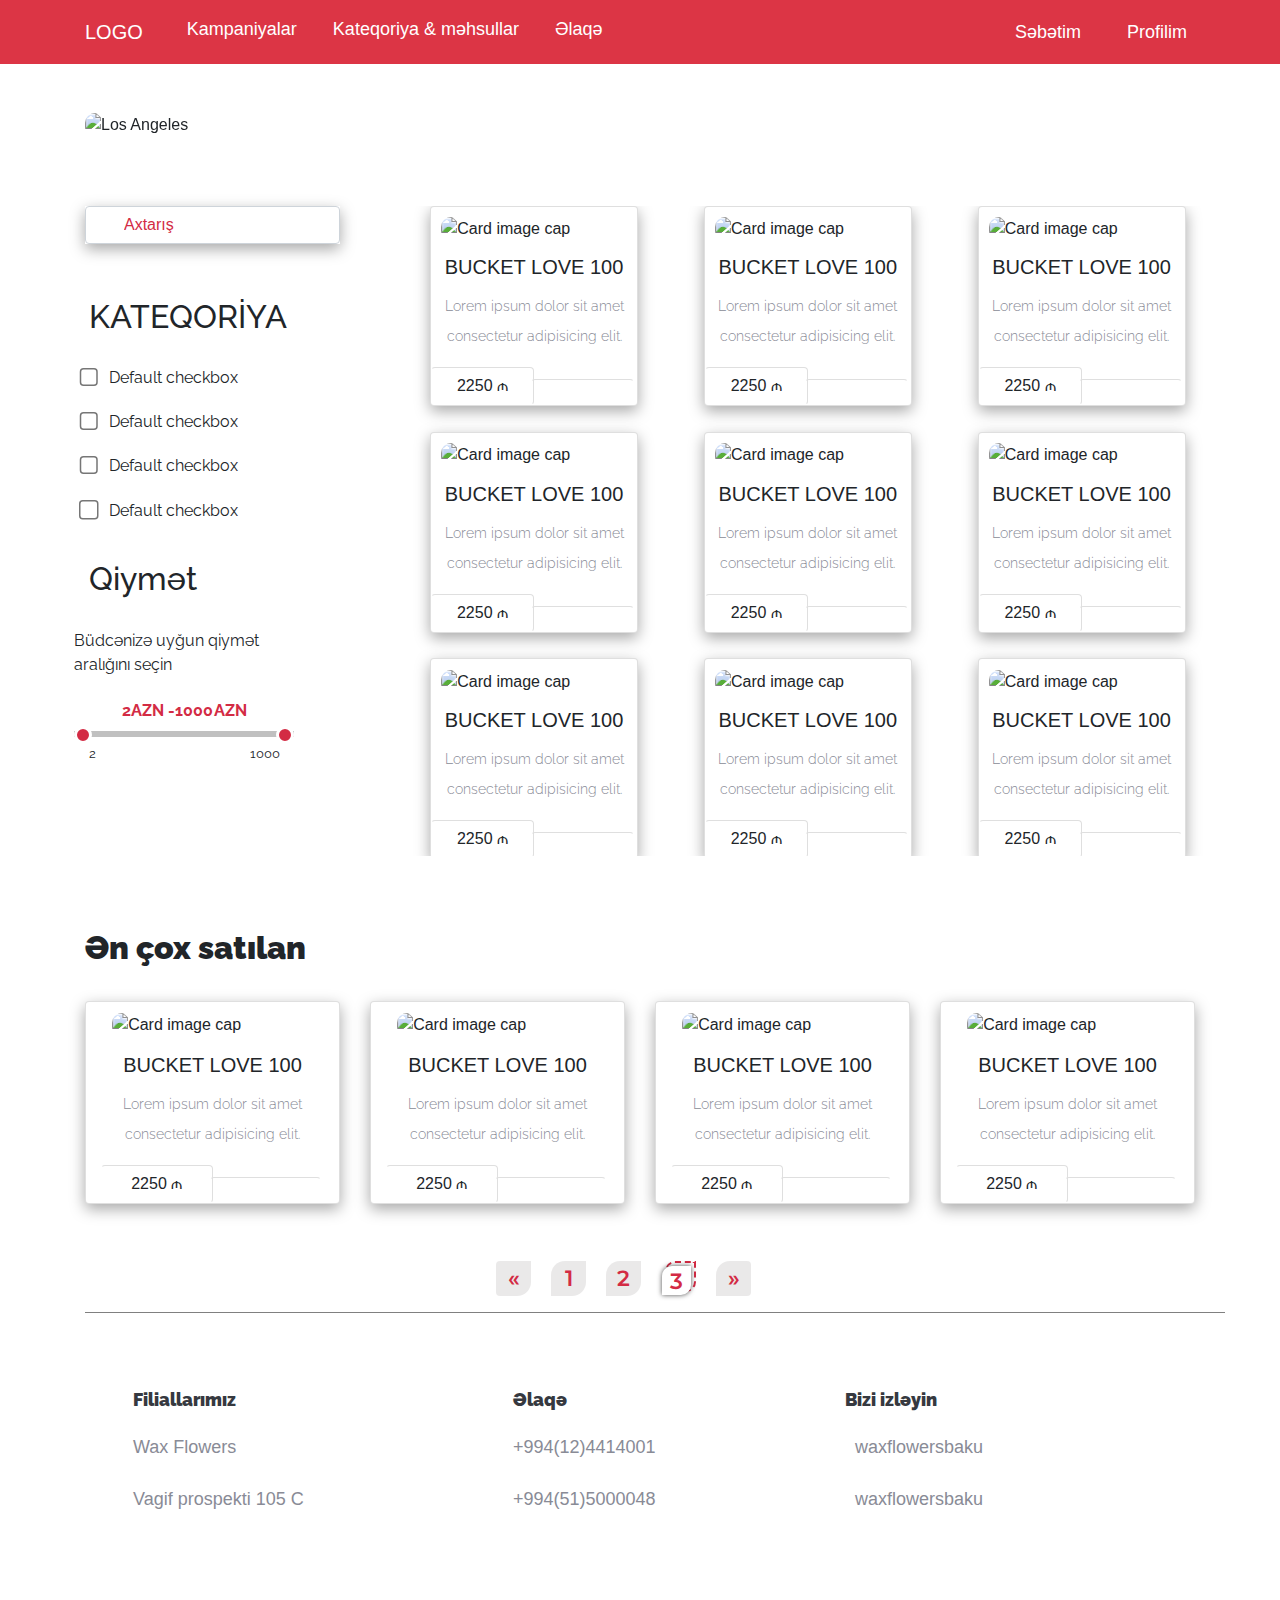
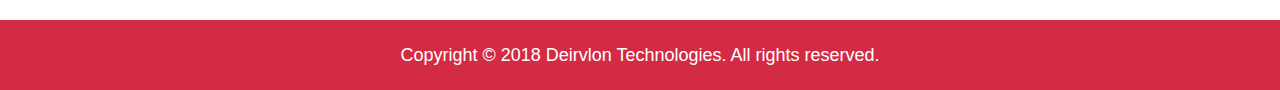
==== index.html @ 40ae239b "gul.az" ====
<!DOCTYPE html>
<html lang="en">

<head>
  <meta charset="UTF-8">
  <meta http-equiv="X-UA-Compatible" content="IE=edge">
  <meta name="viewport" content="width=device-width, initial-scale=1.0">
  <!--Bootstrap links-->
  <script src="https://stackpath.bootstrapcdn.com/bootstrap/4.4.1/js/bootstrap.min.js"></script>
  <link rel="stylesheet" href="https://stackpath.bootstrapcdn.com/bootstrap/4.4.1/css/bootstrap.min.css">
  <script src="https://code.jquery.com/jquery-3.5.1.min.js"></script>
  <script src="https://cdn.jsdelivr.net/npm/bootstrap@4.6.0/dist/js/bootstrap.bundle.min.js"></script>
  <!--Fontawesome links-->
  <link rel="stylesheet" href="https://pro.fontawesome.com/releases/v5.10.0/css/all.css"
    integrity="sha384-AYmEC3Yw5cVb3ZcuHtOA93w35dYTsvhLPVnYs9eStHfGJvOvKxVfELGroGkvsg+p" crossorigin="anonymous" />
  <link rel="preconnect" href="https://fonts.googleapis.com">
  <link rel="preconnect" href="https://fonts.gstatic.com" crossorigin>
  <link href="https://fonts.googleapis.com/css2?family=Montserrat:wght@900&display=swap" rel="stylesheet">
  <link href="https://fonts.googleapis.com/css2?family=Raleway:wght@400&display=swap" rel="stylesheet">
  <!--CSS link-->
  <link rel="stylesheet" href="./css/style.css">
  <title>Gül.az-Sevdikləriniz üçün ən gözəl gülləri seçdik</title>
  <!--Icon-->
  <link rel = "icon" href = 
  "./img/—Pngtree—watercolor pink flower elegant style_2379341.png" 
          type = "image/x-icon">
</head>

<body>
  <!--Navigation bar-->
  <header>
    <div class="bs-example">
      <nav class="navbar navbar-expand-md navbar-light bg-danger bg-gradient text-white">
        <div class="container">
          <a href="index.html" class="navbar-brand text-white">LOGO</a>
          <button type="button" class="navbar-toggler" data-toggle="collapse" data-target="#navbarCollapse">
            <span class="navbar-toggler-icon"></span>
          </button>

          <div class="collapse navbar-collapse" id="navbarCollapse">
            <div class="navbar-nav">
              <a href="cards.html" class="nav-item nav-link text-white item">Kampaniyalar</a>
              <a href="#products" class="nav-item nav-link text-white item">Kateqoriya & məhsullar</a>
              <a href="#footer" class="nav-item nav-link text-white item" tabindex="-1">Əlaqə</a>
            </div>
            <div class="navbar-nav ml-auto">
              <a href="detail.html" class="nav-item nav-link text-white"><i class="fa fa-shopping-bag navIcon"
                  style="font-size:18px;color:white"></i>Səbətim</a>
              <a href="cards.html" class="nav-item nav-link text-white"><i class="fas fa-user-circle navIcon"
                  style="font-size:18px;color:white"></i>Profilim</a>
            </div>
          </div>
        </div>
      </nav>
    </div>
  </header>
  <!--Slideshow-->
  <div class="slideshow">
    <div class="container">
      <div id="demo" class="carousel slide" data-ride="carousel">
        <ul class="carousel-indicators">
          <li data-target="#demo" data-slide-to="0" class="active"></li>
          <li data-target="#demo" data-slide-to="1"></li>
          <li data-target="#demo" data-slide-to="2"></li>
          <li data-target="#demo" data-slide-to="3"></li>
          <li data-target="#demo" data-slide-to="4"></li>
        </ul>
        <div class="carousel-inner">
          <div class="carousel-item active">
            <div></div>
            <img
              src="https://images.unsplash.com/photo-1488181665079-6c7f3b399bf4?ixid=MnwxMjA3fDB8MHxwaG90by1wYWdlfHx8fGVufDB8fHx8&ixlib=rb-1.2.1&auto=format&fit=crop&w=750&q=80"
              alt="Los Angeles" width="1100" height="500">
            <div class="carousel-caption">
              <h1>Sevdikləriniz üçün <br> ən gözəl gülləri seçdik</h1>
            </div>
          </div>
          <div class="carousel-item">
            <img
              src="https://images.unsplash.com/photo-1488181665079-6c7f3b399bf4?ixid=MnwxMjA3fDB8MHxwaG90by1wYWdlfHx8fGVufDB8fHx8&ixlib=rb-1.2.1&auto=format&fit=crop&w=750&q=80"
              alt="Chicago" width="1100" height="500">
            <div class="carousel-caption">
              <h1>Sevdikləriniz üçün <br> ən gözəl gülləri seçdik</h1>
            </div>
          </div>
          <div class="carousel-item">
            <img
              src="https://images.unsplash.com/photo-1488181665079-6c7f3b399bf4?ixid=MnwxMjA3fDB8MHxwaG90by1wYWdlfHx8fGVufDB8fHx8&ixlib=rb-1.2.1&auto=format&fit=crop&w=750&q=80"
              alt="New York" width="1100" height="500">
            <div class="carousel-caption">
              <h1>Sevdikləriniz üçün <br> ən gözəl gülləri seçdik</h1>
            </div>
          </div>
          <div class="carousel-item">
            <img
              src="https://images.unsplash.com/photo-1488181665079-6c7f3b399bf4?ixid=MnwxMjA3fDB8MHxwaG90by1wYWdlfHx8fGVufDB8fHx8&ixlib=rb-1.2.1&auto=format&fit=crop&w=750&q=80"
              alt="New York" width="1100" height="500">
            <div class="carousel-caption">
              <h1>Sevdikləriniz üçün <br> ən gözəl gülləri seçdik</h1>
            </div>
          </div>
          <div class="carousel-item">
            <img
              src="https://images.unsplash.com/photo-1488181665079-6c7f3b399bf4?ixid=MnwxMjA3fDB8MHxwaG90by1wYWdlfHx8fGVufDB8fHx8&ixlib=rb-1.2.1&auto=format&fit=crop&w=750&q=80"
              alt="New York" width="1100" height="500">
            <div class="carousel-caption">
              <h1>Sevdikləriniz üçün <br> ən gözəl gülləri seçdik</h1>
            </div>
          </div>
        </div>
      </div>

    </div>
  </div>
  <!--Body-->
  <div class="container filter" id="products">
    <div class="row">
      <!--Categories,searching and money range-->
      <div class="col-12 col-sm-12 col-md-12 col-lg-3 col-xl-3 searching">
        <div class="form-group has-search searchInput">
          <span class="fa fa-search form-control-feedback" style="color: #d32b44;"></span>
          <input type="search" class="form-control search" placeholder="Axtarış"/>
        </div>
        <div class="categories">
          <h2>KATEQORİYA</h2>
          <div class="form-check">
            <input class="form-check-input" type="checkbox" value="" id="flexCheckDefault">
            <label class="form-check-label" for="flexCheckDefault">
              Default checkbox
            </label>
          </div>
          <div class="form-check">
            <input class="form-check-input" type="checkbox" value="" id="flexCheckDefault">
            <label class="form-check-label" for="flexCheckDefault">
              Default checkbox
            </label>
          </div>
          <div class="form-check">
            <input class="form-check-input" type="checkbox" value="" id="flexCheckDefault">
            <label class="form-check-label" for="flexCheckDefault">
              Default checkbox
            </label>
          </div>
          <div class="form-check last">
            <input class="form-check-input" type="checkbox" value="" id="flexCheckDefault">
            <label class="form-check-label" for="flexCheckDefault">
              Default checkbox
            </label>
          </div>
          <h2>Qiymət</h2>
          <div class="col-12 col-sm-12 col-md-12 col-lg-12 col-xl-12 range">


            <span>Büdcənizə uyğun qiymət aralığını seçin</span>
            <div class="min-max-slider col-12 col-sm-12 col-md-12" data-legendnum="2">
              <label for="min">Minimum price</label>
              <input id="min" class="min" name="min" type="range" step="1" min="2" max="1000" />
              <label for="max">Maximum price</label>
              <input id="max" class="max" name="max" type="range" step="1" min="2" max="1000" />
            </div>
          </div>
        </div>
      </div>
      <!--Overflow cards-->
      <div class="col-12 col-md-12 col-sm-12 col-lg-9 col-xl-9 cards overflow-auto">
        <div class="row">
          <div class="col-12 col-sm-6 col-md-3 col-lg-3 col-xl-3 card1">
            <div class="card">
              <img class="card-img-top"
                src="https://images.unsplash.com/photo-1488181665079-6c7f3b399bf4?ixid=MnwxMjA3fDB8MHxwaG90by1wYWdlfHx8fGVufDB8fHx8&ixlib=rb-1.2.1&auto=format&fit=crop&w=750&q=80"
                alt="Card image cap">
              <div class="card-block">
                <h5 class="card-title">BUCKET LOVE 100</h5>
                <p class="card-text">
                  Lorem ipsum dolor sit amet consectetur adipisicing elit.
                </p>
                <a href="detail.html" class="btn btn-default money">
                  2250 &#8380;
                </a>
                <a href="detail.html" class="btn btn-default  cart">
                  <i class="fa fa-shopping-cart" style="font-size:20px;color:#d32b44"></i>
                </a>
              </div>
            </div>
          </div>
          <div class="col-12 col-sm-5 col-md-3 col-lg-3 col-xl-3 card2">
            <div class="card">
              <img class="card-img-top"
                src="https://images.unsplash.com/photo-1488181665079-6c7f3b399bf4?ixid=MnwxMjA3fDB8MHxwaG90by1wYWdlfHx8fGVufDB8fHx8&ixlib=rb-1.2.1&auto=format&fit=crop&w=750&q=80"
                alt="Card image cap">
              <div class="card-block">
                <h5 class="card-title">BUCKET LOVE 100</h5>
                <p class="card-text">
                  Lorem ipsum dolor sit amet consectetur adipisicing elit.
                </p>
                <a href="detail.html" class="btn btn-default money">
                  2250 &#8380;
                </a>
                <a href="detail.html" class="btn btn-default  cart">
                  <i class="fa fa-shopping-cart" style="font-size:20px;color:#d32b44"></i>
                </a>
              </div>
            </div>
          </div>
          <div class="col-12 col-sm-6 col-md-3 col-lg-3  col-xl-3 card3">
            <div class="card">
              <img class="card-img-top"
                src="https://images.unsplash.com/photo-1488181665079-6c7f3b399bf4?ixid=MnwxMjA3fDB8MHxwaG90by1wYWdlfHx8fGVufDB8fHx8&ixlib=rb-1.2.1&auto=format&fit=crop&w=750&q=80"
                alt="Card image cap">
              <div class="card-block">
                <h5 class="card-title">BUCKET LOVE 100</h5>
                <p class="card-text">
                  Lorem ipsum dolor sit amet consectetur adipisicing elit.
                </p>
                <a href="detail.html" class="btn btn-default money">
                  2250 &#8380;
                </a>
                <a href="detail.html" class="btn btn-default  cart">
                  <i class="fa fa-shopping-cart" style="font-size:20px;color:#d32b44"></i>
                </a>
              </div>
            </div>
          </div>
          <div class="col-12 col-sm-5 col-md-3 col-lg-3 col-xl-3 card1">
            <div class="card">
              <img class="card-img-top"
                src="https://images.unsplash.com/photo-1488181665079-6c7f3b399bf4?ixid=MnwxMjA3fDB8MHxwaG90by1wYWdlfHx8fGVufDB8fHx8&ixlib=rb-1.2.1&auto=format&fit=crop&w=750&q=80"
                alt="Card image cap">
              <div class="card-block">
                <h5 class="card-title">BUCKET LOVE 100</h5>
                <p class="card-text">
                  Lorem ipsum dolor sit amet consectetur adipisicing elit.
                </p>
                <a href="detail.html" class="btn btn-default money">
                  2250 &#8380;
                </a>
                <a href="detail.html" class="btn btn-default  cart">
                  <i class="fa fa-shopping-cart" style="font-size:20px;color:#d32b44"></i>
                </a>
              </div>
            </div>
          </div>
          <div class="col-12 col-sm-6 col-md-3 col-lg-3 col-xl-3 card2">
            <div class="card">
              <img class="card-img-top"
                src="https://images.unsplash.com/photo-1488181665079-6c7f3b399bf4?ixid=MnwxMjA3fDB8MHxwaG90by1wYWdlfHx8fGVufDB8fHx8&ixlib=rb-1.2.1&auto=format&fit=crop&w=750&q=80"
                alt="Card image cap">
              <div class="card-block">
                <h5 class="card-title">BUCKET LOVE 100</h5>
                <p class="card-text">
                  Lorem ipsum dolor sit amet consectetur adipisicing elit.
                </p>
                <a href="detail.html" class="btn btn-default money">
                  2250 &#8380;
                </a>
                <a href="detail.html" class="btn btn-default  cart">
                  <i class="fa fa-shopping-cart" style="font-size:20px;color:#d32b44"></i>
                </a>
              </div>
            </div>
          </div>
          <div class="col-12 col-sm-6 col-md-3 col-lg-3 col-xl-3 card3">
            <div class="card">
              <img class="card-img-top"
                src="https://images.unsplash.com/photo-1488181665079-6c7f3b399bf4?ixid=MnwxMjA3fDB8MHxwaG90by1wYWdlfHx8fGVufDB8fHx8&ixlib=rb-1.2.1&auto=format&fit=crop&w=750&q=80"
                alt="Card image cap">
              <div class="card-block">
                <h5 class="card-title">BUCKET LOVE 100</h5>
                <p class="card-text">
                  Lorem ipsum dolor sit amet consectetur adipisicing elit.
                </p>
                <a href="detail.html" class="btn btn-default money">
                  2250 &#8380;
                </a>
                <a href="detail.html" class="btn btn-default  cart">
                  <i class="fa fa-shopping-cart" style="font-size:20px;color:#d32b44"></i>
                </a>
              </div>
            </div>
          </div>
          <div class="col-12 col-sm-6 col-md-3 col-lg-3 col-xl-3 card1">
            <div class="card">
              <img class="card-img-top"
                src="https://images.unsplash.com/photo-1488181665079-6c7f3b399bf4?ixid=MnwxMjA3fDB8MHxwaG90by1wYWdlfHx8fGVufDB8fHx8&ixlib=rb-1.2.1&auto=format&fit=crop&w=750&q=80"
                alt="Card image cap">
              <div class="card-block">
                <h5 class="card-title">BUCKET LOVE 100</h5>
                <p class="card-text">
                  Lorem ipsum dolor sit amet consectetur adipisicing elit.
                </p>
                <a href="detail.html" class="btn btn-default money">
                  2250 &#8380;
                </a>
                <a href="detail.html" class="btn btn-default  cart">
                  <i class="fa fa-shopping-cart" style="font-size:20px;color:#d32b44"></i>
                </a>
              </div>
            </div>
          </div>
          <div class="col-12 col-sm-5 col-md-3 col-lg-3 col-xl-3 card2">
            <div class="card">
              <img class="card-img-top"
                src="https://images.unsplash.com/photo-1488181665079-6c7f3b399bf4?ixid=MnwxMjA3fDB8MHxwaG90by1wYWdlfHx8fGVufDB8fHx8&ixlib=rb-1.2.1&auto=format&fit=crop&w=750&q=80"
                alt="Card image cap">
              <div class="card-block">
                <h5 class="card-title">BUCKET LOVE 100</h5>
                <p class="card-text">
                  Lorem ipsum dolor sit amet consectetur adipisicing elit.
                </p>
                <a href="detail.html" class="btn btn-default money">
                  2250 &#8380;
                </a>
                <a href="detail.html" class="btn btn-default  cart">
                  <i class="fa fa-shopping-cart" style="font-size:20px;color:#d32b44"></i>
                </a>
              </div>
            </div>
          </div>
          <div class="col-12 col-sm-6 col-md-3 col-lg-3 col-xl-3 card3">
            <div class="card">
              <img class="card-img-top"
                src="https://images.unsplash.com/photo-1488181665079-6c7f3b399bf4?ixid=MnwxMjA3fDB8MHxwaG90by1wYWdlfHx8fGVufDB8fHx8&ixlib=rb-1.2.1&auto=format&fit=crop&w=750&q=80"
                alt="Card image cap">
              <div class="card-block">
                <h5 class="card-title">BUCKET LOVE 100</h5>
                <p class="card-text">
                  Lorem ipsum dolor sit amet consectetur adipisicing elit.
                </p>
                <a href="detail.html" class="btn btn-default money">
                  2250 &#8380;
                </a>
                <a href="detail.html" class="btn btn-default  cart">
                  <i class="fa fa-shopping-cart" style="font-size:20px;color:#d32b44"></i>
                </a>
              </div>
            </div>
          </div>
        </div>
      </div>
    </div>
  </div>

  <!--Pagination-->
  <div class="container cardSlideshows">
    <div class="row">

      <div class="col-12">
        <h2>Ən çox satılan</h2>
        <div class="card-deck">
          <div class="card col-md-6">
            <img class="card-img-top"
              src="https://images.unsplash.com/photo-1488181665079-6c7f3b399bf4?ixid=MnwxMjA3fDB8MHxwaG90by1wYWdlfHx8fGVufDB8fHx8&ixlib=rb-1.2.1&auto=format&fit=crop&w=750&q=80"
              alt="Card image cap">
            <div class="card-block">
              <h5 class="card-title">BUCKET LOVE 100</h5>
              <p class="card-text">
                Lorem ipsum dolor sit amet consectetur adipisicing elit.
              </p>
              <div href="#" class="btn btn-default money">
                2250 &#8380;
              </div>
              <div href="#" class="btn btn-default  cart">
                <i class="fa fa-shopping-cart" style="font-size:20px;color:#d32b44"></i>
              </div>
            </div>
          </div>
          <div class="card col-md-6">
            <img class="card-img-top"
              src="https://images.unsplash.com/photo-1488181665079-6c7f3b399bf4?ixid=MnwxMjA3fDB8MHxwaG90by1wYWdlfHx8fGVufDB8fHx8&ixlib=rb-1.2.1&auto=format&fit=crop&w=750&q=80"
              alt="Card image cap">
            <div class="card-block">
              <h5 class="card-title">BUCKET LOVE 100</h5>
              <p class="card-text">
                Lorem ipsum dolor sit amet consectetur adipisicing elit.
              </p>
              <div href="#" class="btn btn-default money">
                2250 &#8380;
              </div>
              <div href="#" class="btn btn-default  cart">
                <i class="fa fa-shopping-cart" style="font-size:20px;color:#d32b44"></i>
              </div>
            </div>
          </div>
          <div class="card col-md-6">
            <img class="card-img-top"
              src="https://images.unsplash.com/photo-1488181665079-6c7f3b399bf4?ixid=MnwxMjA3fDB8MHxwaG90by1wYWdlfHx8fGVufDB8fHx8&ixlib=rb-1.2.1&auto=format&fit=crop&w=750&q=80"
              alt="Card image cap">
            <div class="card-block">
              <h5 class="card-title">BUCKET LOVE 100</h5>
              <p class="card-text">
                Lorem ipsum dolor sit amet consectetur adipisicing elit.
              </p>
              <div href="#" class="btn btn-default money">
                2250 &#8380;
              </div>
              <div href="#" class="btn btn-default  cart">
                <i class="fa fa-shopping-cart" style="font-size:20px;color:#d32b44"></i>
              </div>
            </div>
          </div>
          <div class="card col-md-6">
            <img class="card-img-top"
              src="https://images.unsplash.com/photo-1488181665079-6c7f3b399bf4?ixid=MnwxMjA3fDB8MHxwaG90by1wYWdlfHx8fGVufDB8fHx8&ixlib=rb-1.2.1&auto=format&fit=crop&w=750&q=80"
              alt="Card image cap">
            <div class="card-block">
              <h5 class="card-title">BUCKET LOVE 100</h5>
              <p class="card-text">
                Lorem ipsum dolor sit amet consectetur adipisicing elit.
              </p>
              <div href="#" class="btn btn-default money">
                2250 &#8380;
              </div>
              <div href="#" class="btn btn-default  cart">
                <i class="fa fa-shopping-cart" style="font-size:20px;color:#d32b44"></i>
              </div>
            </div>
          </div>
        </div>
      </div>
    </div>
    <div class="row">


      <div class="demo pagination1">
        <nav class="pagination-outer" aria-label="Page navigation">
          <ul class="pagination">
            <li class="page-item">
              <a href="#" class="page-link" aria-label="Previous">
                <span aria-hidden="true">«</span>
              </a>
            </li>
            <li class="page-item"><a class="page-link" href="#">1</a></li>
            <li class="page-item"><a class="page-link" href="#">2</a></li>
            <li class="page-item active"><a class="page-link" href="#">3</a></li>
            <li class="page-item">
              <a href="#" class="page-link" aria-label="Next">
                <span aria-hidden="true">»</span>
              </a>
            </li>
          </ul>
        </nav>
      </div>
    </div>
    <hr class="container" style="border-top:1px solid gray">
  </div>

  <!--Footer-->
  <footer class="footer-area footer--default" id="footer">
    <div class="footer-big">
      <div class="container">
        <div class="row">

          <div class="col-md-4 col-sm-6">
            <div class="footer-widget">
              <div class="footer-menu footer-menu--1">
                <h4 class="footer-widget-title">Filiallarımız</h4>
                <ul>
                  <li style="margin-bottom: 20px;">
                    Wax Flowers
                  </li>
                  <li>
                    Vagif prospekti 105 C
                  </li>

                </ul>
              </div>
            </div>
          </div>

          <div class="col-md-4 col-sm-6">
            <div class="footer-widget">
              <div class="footer-menu">
                <h4 class="footer-widget-title">Əlaqə</h4>
                <ul>
                  <li style="margin-bottom: 20px;">
                    <a href="tel:+994(12)4414001">+994(12)4414001</a>
                  </li>
                  <li>
                    <a href="tel:+994(51)5000048">+994(51)5000048</a>
                  </li>

                </ul>
              </div>
            </div>
          </div>

          <div class="col-md-4 col-sm-6">
            <div class="footer-widget">
              <div class="footer-menu no-padding">
                <h4 class="footer-widget-title">Bizi izləyin</h4>
                <ul>
                  <li style="margin-bottom: 20px;">
                    <a href="#"><i class="fab fa-instagram"
                        style="color: #d32b44;margin-right: 10px;"></i>waxflowersbaku</a>
                  </li>
                  <li>
                    <a href="#"><i class="fab fa-facebook-f"
                        style="color: #d32b44;margin-right: 10px;"></i>waxflowersbaku</a>
                  </li>

                </ul>
              </div>
            </div>
          </div>

        </div>
      </div>
    </div>

    <div class="mini-footer">
      <div class="container">
        <div class="row">
          <div class="col-md-12">
            <div class="copyright-text">
              <p>Copyright © 2018
                <a href="#">Deirvlon Technologies</a>. All rights reserved.
              </p>
            </div>
          </div>
        </div>
      </div>
    </div>
  </footer>
  <script src="./js/main.js"></script>
</body>

</html>
---- css/style.css ----
.cards::-webkit-scrollbar {
  width: 11px;
}
.cards {
  --scrollbarBG: #cfd8dc;
  --thumbBG: #f73d58;
  scrollbar-width: thin;
  scrollbar-color: var(--thumbBG) var(--scrollbarBG);
}
.cards::-webkit-scrollbar-track {
  background: var(--scrollbarBG);
  border-radius: 30px;
}
.cards::-webkit-scrollbar-thumb {
  background-color: var(--thumbBG);
  border-radius: 6px;
  border: 3px solid var(--scrollbarBG);
}
.nav-item {
  margin-left: 20px;
  font-size: 18px;
}
.item {
  transition: all 1s ease-in-out;
}
.item::after {
  content: "";
  display: block;
  width: 0;
  height: 2px;
  margin-top: 3px;
  background: #fff;
  transition: width 1.1s;
}
.item:hover::after {
  width: 100%;
}
.navIcon {
  margin-right: 10px;
}
.cardSlideshows {
  margin-top: 15%;
}
.cardSlideshows h2 {
  margin-bottom: 3%;
}
.pagination1 {
  margin-left: -1% !important;
}
@media (min-width: 768px) and (max-width: 1024px) {
  .nav-item {
    margin-left: 0;
  }
}
.carousel-inner img {
  width: 100%;
  border-radius: 10px;
}
.slideshow {
  padding-top: 3%;
  margin-top: 10px;
}
.carousel-caption {
  text-align: left;
  left: 2% !important;
  font-family: "Montserrat", sans-serif;
}
.has-search .form-control {
  padding-left: 2.375rem;
}

.has-search .form-control-feedback {
  position: absolute;
  z-index: 2;
  display: block;
  width: 2.375rem;
  height: 2.375rem;
  line-height: 2.375rem;
  text-align: center;
  pointer-events: none;
  color: #aaa;
}
.searchInput {
  box-shadow: rgba(0, 0, 0, 0.35) 0px 5px 15px;
  outline: none !important;
}
input {
  outline: none !important;
}
.categories {
  padding-top: 15%;
}
.searching {
  padding-top: 6%;
}
.form-check {
  margin-bottom: 8%;
}
.categories {
  font-family: "Raleway", sans-serif;
}
.categories h2 {
  margin-bottom: 12%;
}
.card {
  box-shadow: rgba(0, 0, 0, 0.35) 0px 5px 15px;
  width: 13rem;
}

.card1 {
  margin-left: 35px;
}
.card2 {
  margin-left: 60px;
}
.card3 {
  margin-left: 60px;
}
.card4 {
  margin-left: 70px;
}
.filter {
  height: 600px;
}
.cards {
  height: 650px;
  margin-top: 6%;
}
.card1,
.card2,
.card3 {
  margin-bottom: 3%;
}
.card-title {
  text-align: center;
  margin-top: 2%;
}
.card-text {
  text-align: center;
  font-family: "Raleway", sans-serif;
  font-size: 14px;
}
.card-img-top {
  width: 90%;
  margin: 5%;
  border-radius: 10px;
}
.money {
  display: inline-block;
  border-top: 1px solid #dfdfdf;
  border-right: 1px solid #dfdfdf;
  width: 50%;
}
.cart {
  display: inline-block;
  border-top: 1px solid #dfdfdf;
  width: 50%;
  margin-left: -7px;
}
img {
  object-fit: cover;
}
@media (min-width: 992px) and (max-width: 1200px) {
  .min-max-slider {
    width: 230px !important;
  }
}
.min-max-slider {
  position: relative;
  width: 270px;
  text-align: center;
  margin-bottom: 50px;
  margin-top: 10%;
}
.min-max-slider > label {
  display: none;
}
span.value {
  height: 1.7em;
  font-weight: bold;
  display: inline-block;
  color: #d32b44;
}
span.value.lower::after {
  content: " AZN - ";
  display: inline-block;
  color: #d32b44;
}
span.value.upper::after {
  content: "AZN";
  display: inline-block;
  margin-left: 0.1em;
  color: #d32b44;
}
.min-max-slider > .legend {
  display: flex;
  justify-content: space-between;
}
.min-max-slider > .legend > * {
  font-size: small;
  opacity: 1;
}
.min-max-slider > input {
  cursor: pointer;
  position: absolute;
}
.search::placeholder {
  color: #d32b44;
}
/* webkit specific styling */
.min-max-slider > input {
  -webkit-appearance: none;
  outline: none !important;
  background: transparent;
  background-image: linear-gradient(
    to bottom,
    transparent 0%,
    transparent 30%,
    silver 30%,
    silver 60%,
    transparent 60%,
    transparent 100%
  );
}
.min-max-slider > input::-webkit-slider-thumb {
  -webkit-appearance: none; /* Override default look */
  appearance: none;
  width: 18px; /* Set a specific slider handle width */
  height: 18px; /* Slider handle height */
  background: #d32b44; /* Green background */
  cursor: pointer; /* Cursor on hover */
  border: 3px solid white;
  border-radius: 100%;
}
.min-max-slider > input::-webkit-slider-runnable-track {
  cursor: pointer;
}
@supports (zoom: 2) {
  input[type="radio"],
  input[type="checkbox"] {
    zoom: 1.5;
    margin-top: 1px;
  }
}
@supports not (zoom: 2) {
  input[type="radio"],
  input[type="checkbox"] {
    transform: scale(2);
    margin: 15px;
  }
}
.range {
  margin-left: -30px;
}
input[type="checkbox"]:after {
  margin-left: 4px;
  margin-top: -1px;
  width: 4px;
  height: 12px;
  border: solid white;
  border-width: 0;
  -webkit-transform: rotate(45deg);
  -moz-transform: rotate(45deg);
  -ms-transform: rotate(45deg);
  transform: rotate(45deg);
  content: "";
  display: inline-block;
}
@media (min-width: 320px) and (max-width: 400px) {
  .card1 {
    margin-left: 0;
  }
  .categories {
    padding-left: 20px;
  }
  .card2,
  .card3 {
    margin-left: 0;
  }
  .cardSlideshows .card {
    margin-left: 1%;
    width: 18rem !important;
  }
}
@media (min-width: 400px) and (max-width: 480px) {
  .card {
    width: 19rem;
  }
  .cards {
    padding-left: 15% !important;
  }
  .card1 {
    margin-left: -2% !important;
  }
  .categories {
    padding-left: 20px;
  }

  .card3 {
    margin-left: -2% !important;
  }
  .card2 {
    margin-left: -2% !important;
  }
}
@media (min-width: 480px) and (max-width: 576px) {
  .categories {
    padding-top: 5%;
  }
  .searching {
    padding-top: 6%;
  }
  .form-check {
    margin-bottom: 3%;
  }
  .categories h2 {
    margin-bottom: 4%;
  }
  .card {
    width: 24rem;
  }
  .card1,
  .card2,
  .card3 {
    margin-left: 40px;
  }
  .categories {
    padding-left: 20px;
  }
}

@media (min-width: 576px) and (max-width: 768px) {
  .last {
    margin-bottom: 2% !important;
  }
  .categories {
    padding-top: 5%;
  }
  .searching {
    padding-top: 6%;
  }
  .form-check {
    margin-bottom: 3%;
  }
  .categories h2 {
    margin-bottom: 4%;
  }
  .card1 {
    margin-left: 5px;
  }
  .card2 {
    margin-left: 0px;
  }
  .card3 {
    margin-left: 0px;
  }
}
.last {
  margin-bottom: 15%;
}
@media (min-width: 768px) and (max-width: 992px) {
  .min-max-slider {
    margin-top: 3%;
  }
  .categories {
    padding-top: 5%;
  }
  .searching {
    padding-top: 6%;
  }
  .form-check {
    margin-bottom: 3%;
  }
  .categories h2 {
    margin-bottom: 4%;
  }
  .card1 {
    margin-left: 0px;
  }
  .card2 {
    margin-left: 60px;
  }
  .card3 {
    margin-left: 60px;
  }
  .categories {
    padding-left: 4px;
  }
  .cards {
    margin-top: -3%;
  }
}
@media (min-width: 992px) and (max-width: 1200px) {
  .card1 {
    margin-left: 0px;
  }
  .card2 {
    margin-left: 60px;
  }
  .card3 {
    margin-left: 60px;
  }
  .min-max-slider {
    width: 350px !important;
  }
}
@media (min-width: 1200px) {
  .card1 {
    margin-left: 60px;
  }
  .card2 {
    margin-left: 60px;
  }
  .card3 {
    margin-left: 60px;
  }
  .categories {
    padding-left: 4px;
  }
}
@media (max-width: 320px) {
  .card1 {
    margin-left: -5px;
  }
  .card2 {
    margin-left: -5px;
  }
  .card3 {
    margin-left: -5px;
  }
  .categories {
    padding-left: 20px;
  }
}

.carousel-multi-item {
  margin-left: 5%;
  width: 100%;
}
.carousel-multi-item .card {
  width: 14rem;
}
.indicators1 {
  bottom: -30px !important;
}
.indicators1 li {
  background-color: #d32b44;
}

.cardSlides img {
  width: 90%;
}
.cardSlides .carousel-indicators {
  bottom: -50px !important;
  position: absolute;
}
@media (max-width: 320px) {
  .indicators1 {
    margin-left: -10px;
    bottom: -50px !important;
  }

  footer {
    margin-top: -150px;
  }
}
@media (min-width: 321px) and (max-width: 400px) {
  footer {
    margin-top: -350px;
  }

  .indicators1 {
    bottom: 400px !important;
  }
}
@media (min-width: 1500px) {
  .cardSlideshows {
    margin-top: 10rem;
  }
}
@media (min-width: 400px) and (max-width: 480px) {
  .cardSlideshows {
    margin-top: 55rem !important;
  }
  footer {
    margin-top: -250px;
  }
  .indicators1 {
    bottom: 320px !important;
  }
}
@media (min-width: 480px) and (max-width: 576px) {
  .cardSlideshows {
    margin-top: 50rem !important;
    width: 100%;
  }
  .indicators1 {
    bottom: 200px !important;
    margin-left: -7px;
  }
  .pagination1 {
    margin-left: 110px !important;
  }
  .card1,
  .card2,
  .card3 {
    margin-left: 0;
  }
  .cards {
    padding-left: 15% !important;
  }
}

ul {
  padding: 0;
  margin: 0;
}
li {
  list-style: none;
}
a:focus,
a:hover {
  text-decoration: none;
  -webkit-transition: 0.3s ease;
  -o-transition: 0.3s ease;
  transition: 0.3s ease;
}
p {
  font-size: 16px;
  line-height: 30px;
  color: #898b96;
  font-weight: 300;
}
h4 {
  font-family: "Raleway", sans-serif;
  margin: 0;
  font-weight: 900;
  padding: 0;
  color: #363940;
}
a {
  color: #5867dd;
}
.no-padding {
  padding: 0 !important;
}

.footer-big {
  padding: 50px 0 65px 0;
}
.footer-big .footer-widget {
  margin-bottom: 40px;
}
.footer--light {
  background: #e7e8ed;
}
.footer-big .footer-menu ul li a,
.footer-big p,
.footer-big ul li {
  color: #898b96;
}
.footer-menu {
  padding-left: 48px;
  align-items: center;
}
.footer-menu ul li {
  font-size: 18px;
  line-height: 32px;
  -webkit-transition: 0.3s;
  -o-transition: 0.3s;
  transition: 0.3s;
}
.footer-menu ul li a:hover {
  color: #5867dd;
}
.footer-menu--1 {
  width: 100%;
}
.footer-widget-title {
  line-height: 42px;
  margin-bottom: 10px;
  font-size: 18px;
}
.mini-footer {
  background: #d32b44;
  text-align: center;
  padding: 22px 0;
}
.mini-footer p {
  margin: 0;
  line-height: 26px;
  font-size: 18px;
  color: #fff;
}
.mini-footer p a {
  color: #fff;
}
.mini-footer p a:hover {
  color: #34bfa3;
}
.widget-about img {
  display: block;
  margin-bottom: 30px;
}
.widget-about p {
  font-weight: 400;
}
.widget-about .contact-details {
  margin: 30px 0 0 0;
}
.widget-about .contact-details li {
  margin-bottom: 10px;
}
.widget-about .contact-details li:last-child {
  margin-bottom: 0;
}
.widget-about .contact-details li span {
  padding-right: 12px;
}
.widget-about .contact-details li a {
  color: #5867dd;
}
@media (max-width: 991px) {
  .footer-menu {
    padding-left: 0;
  }
}
/*Detail page*/
.detail {
  margin-top: 3%;
  border-radius: 10px;
  background-color: #f5eeee;
}
.detail img {
  height: 580px;
  width: 100%;
  border-radius: 10px;
  margin-left: -2%;
}
.information {
  margin-top: 3%;
}
.detail p {
  font-size: 20px;
  width: 95%;
}
.about {
  display: flex;
  width: 100%;
  margin-left: -30px;
}
.about div {
  padding: 0 5%;
  display: flex;
  flex-direction: column;
  align-items: center;
  justify-content: center;
}
.about div:not(:last-child) {
  border-right: 1px solid gray;
}
.about button {
  box-shadow: rgba(0, 0, 0, 0.35) 0px 5px 15px;
  color: #d32b44;
  font-weight: bold;
  margin-top: 15%;
  border: none;
  border-radius: 10px;
  padding: 5% 20%;
  width: max-content;
  font-size: 18px;
  background-color: #fff;
  font-family: "Raleway", sans-serif;
}
@media (max-width: 320px) {
  .about {
    flex-direction: column;
    align-items: center;
    justify-content: center;
    width: 100%;
  }
  .about div {
    border-right: none !important;
  }
  .about button {
    margin-top: 5%;
  }
  .about h5 {
    margin-top: 50%;
  }
  .detail {
    height: auto;
  }
  .cardSlideshows {
    margin-top: 45rem;
  }
  .pagination li a.page-link {
    width: 20px !important;
    height: 20px !important;
    line-height: 14px !important;
    font-size: 18px !important;
  }
  .pagination1 {
    margin-left: 50px !important;
  }
  footer {
    margin-top: 7%;
  }
  .card {
    width: 17rem !important;
  }
}
@media (min-width: 576px) and (max-width: 768px) {
  .cardSlideshows {
    margin-top: 50rem !important;
    width: 100%;
  }
}
@media (min-width: 768px) and (max-width: 992px) {
  .cardSlideshows {
    margin-top: 47rem !important;
  }
}
@media (min-width: 576px) and (max-width: 992px) {
  .cardSlider .card:first-child {
    margin-left: 0;
  }
  hr {
    margin-top: 15% !important;
  }
  .about div {
    padding: 0 20%;
  }
  .about div {
    margin-left: -10px;
  }
  .card-deck .card {
    flex: 1 0 40%;
  }
  .card-deck .card:first-child,
  .card-deck .card:nth-child(2) {
    margin-bottom: 3%;
  }
  .pagination1 {
    margin-left: 110px !important;
  }
}

.inline-group {
  max-width: 8.5rem;
  padding: 0.4rem;
  border: 1px solid rgb(180, 173, 173);
  border-radius: 20px;
  margin-left: 10px;
}
.btn-minus {
  border-radius: 50% !important;
  background-color: #d32b44 !important;
  border: none !important;
  color: #fff !important;
  outline: none !important;
  margin-right: 2px;
}
.btn-plus {
  border-radius: 50% !important;
  background-color: #d32b44 !important;
  border: none !important;
  color: #fff !important;
  outline: none !important;
  margin-left: 2px;
}
.inline-group .form-control {
  text-align: center;
  font-weight: bold;
}
.form-control[type="number"] {
  color: #d32b44;
  border: none !important;
  background: transparent;
}
.form-control[type="number"]:focus {
  color: #d32b44;
  border: none !important;
  background: transparent;
}
.form-control[type="number"]::-webkit-inner-spin-button,
.form-control[type="number"]::-webkit-outer-spin-button {
  -webkit-appearance: none;
  margin: 0;
}
.spinner {
  display: flex;
  flex-direction: row;
  flex-wrap: wrap;
  margin-top: 5%;
}
.spinner h4 {
  margin-top: 3%;
  font-weight: bold;
  vertical-align: middle;
}
.form-control:focus {
  box-shadow: none !important;
}
.address {
  margin-top: 4%;
}
.address h4 {
  font-weight: bold;
}
.btncart {
  padding: 4%;
  font-size: 20px;
  padding: 2% 4% !important;
  font-size: 20px !important;
  background-color: #fbd94b !important;
  color: white !important;
  margin-left: 3%;
  border-radius: 10px !important;
}
.btnmoney {
  padding: 2% 4% !important;
  font-size: 20px !important;
  background-color: #d32b44 !important;
  color: white !important;
  border-radius: 10px !important;
}
.order {
  margin-top: 5%;
}
.slide-box {
  display: flex;
  justify-content: space-between;
}
.cardSlider img {
  width: 90%;
}
.carousel-caption {
  padding: 20px;
  border-radius: 0.5rem;
}
.cardSlider {
  margin-top: 5%;
  width: 100% !important;
}
.cardSlider h2 {
  margin-bottom: 3%;
}
.cardSlider .card {
  width: 16rem;
  margin-left: 40px;
}
@media (min-width: 768px) and (max-width: 992px) {
  .cardSlider .card {
    width: 13.5rem;
  }
}
@media (min-width: 1024px) and (max-width: 1200px) {
  .cardSlider .card {
    width: 15rem;
    margin-left: 5px;
  }
}
.indicators2 {
  bottom: -60px !important;
}
.indicators2 li {
  background-color: #d32b44 !important;
}
.address select {
  width: 85%;
  border-radius: 5px;
  font-size: 18px;
  padding: 1% 4%;
  border: none;
  box-shadow: rgba(0, 0, 0, 0.35) 0px 5px 15px;
  outline: none !important;
  border: 1px solid #eee;
  line-height: inherit;
  -webkit-appearance: none;
  -moz-appearance: none;
  -ms-appearance: none;
  appearance: none;
  background-repeat: no-repeat;
  background-image: linear-gradient(45deg, transparent 50%, currentColor 50%),
    linear-gradient(135deg, currentColor 50%, transparent 50%);
  background-position: right 15px top 1em, right 10px top 1em;
  background-size: 5px 5px, 5px 5px;
}
.modal-title {
  display: flex;
  align-items: center;
  justify-content: center;
  flex-direction: row;
  text-align: center;
  margin-left: 35%;

  background-color: #f5f4f4;
  border-radius: 20px;
}
.modal-title a div {
  border-radius: 50%;
  padding: 6% 2%;
  width: 38px;
  background-color: #d32b44;
  color: white;
  font-size: 18px;
}
a:hover {
  text-decoration: none !important;
}
.modal-title a:not(:first-child) {
  margin-left: 20px;
}
#myModal .modal-title a:nth-child(2),
.modal-title a:nth-child(3) {
  opacity: 0.5;
}
.modal-body .form-group input {
  background-color: #f5f4f4;
  outline: none;
  border: none;
}
.modal-body .form-group input {
  margin-top: 5% !important;
}
.modal-body .form-group input::placeholder {
  font-family: "Merriweather", serif;
}
.modal-body button {
  background-color: #d32b44;
  border: none;
  font-size: 20px;
  margin-top: 5%;
  border-radius: 30px;
  padding: 2% 15%;
  font-family: "Raleway", sans-serif;
}
.modal-body button:hover,
.modal-body button:focus,
.modal-body button:active {
  background-color: #d32b44 !important;
  border: none;
  font-size: 20px;
  box-shadow: none !important;
}
.modal-fade {
  top: 20% !important;
}
#myModal2 h5 {
  font-family: "Raleway", sans-serif;
}

#form {
  max-width: 240px;
  margin: 25px auto 0;
}
#myModal2 input {
  margin: 0 5px;
  text-align: center;
  line-height: 30px;
  font-size: 20px;
  border: none;
  border-bottom: solid 1px rgb(163, 159, 159);
  outline: none;
  width: 20%;
  transition: all 0.2s ease-in-out;
  border-radius: 3px;
}
.modal-header {
  display: flex;
}
#myModal2.modal-title a:first-child,
.modal-title a:nth-child(3) {
  opacity: 0.5;
}
#form button {
  background-color: #d32b44;
  border: none;
  font-size: 20px;
  margin-top: 5%;
  border-radius: 30px;
  padding: 2% 15%;
  font-family: "Raleway", sans-serif;
}
#myModal3 h5 {
  font-family: "Raleway", sans-serif;
}

.modal-header {
  display: flex;
}
#myModal3 .modal-title a:nth-child(3) {
  opacity: 1;
}
#form button {
  background-color: #d32b44;
  border: none;
  font-size: 20px;
  margin-top: 5%;
  border-radius: 30px;
  padding: 2% 15%;
  font-family: "Raleway", sans-serif;
}
#myModal4 h5 {
  font-family: "Raleway", sans-serif;
}
.inlineCard {
  display: flex;
  flex-direction: row !important;
  height: 140px;
  width: 100%;
  padding: 0;
  margin-top: 10%;
}
.inlineCard .card-img-top {
  width: 35%;
  margin: 2%;
}
.inlineCard .card-block {
  width: 60%;
}
.inlineCard .money {
  display: inline-block;
  border-top: 1px solid #dfdfdf;
  border-right: 1px solid #dfdfdf;
  width: 50%;
  margin-top: -10%;
}
.inlineCard .cart {
  display: inline-block;
  border-top: 1px solid #dfdfdf;
  width: 50%;
  margin-left: -7px;
  margin-top: -10%;
}
.pagination-outer {
  text-align: center;
}
.pagination {
  font-family: "Montserrat", sans-serif;
  display: inline-flex;
}
.pagination li a.page-link {
  color: #d32b44;
  background: rgba(151, 147, 147, 0.2);
  font-size: 22px;
  font-weight: 600;
  line-height: 35px;
  height: 35px;
  width: 35px;
  margin: 0 10px;
  padding: 0;
  border: none;
  border-radius: 14px 0;
  display: block;
  position: relative;
  z-index: 1;
}
.pagination li.active a.page-link,
.pagination li a.page-link:hover,
.pagination li.active a.page-link:hover,
.pagination li a.page-link:focus,
.pagination li.active a.page-link:focus {
  color: #d32b44;
  background: transparent;
  padding: 3px 4px 0 0;
  border: none;
}
.pagination li a.page-link:before,
.pagination li a.page-link:after {
  content: "";
  border: 2px dashed #d32b44;
  border-radius: 10px 0;
  transform-origin: top right;
  transform: scale(0);
  position: absolute;
  right: 0;
  top: 0;
  left: 4px;
  bottom: 4px;
  z-index: -1;
  transition: all 0.3s ease 0s;
}
.pagination li a.page-link:after {
  background-color: #fff;
  border: none;
  box-shadow: 0 0 5px rgba(0, 0, 0, 0.7);
  top: 5px;
  bottom: 1px;
  left: 1px;
  right: 5px;
  transition: all 0.3s ease 0.15s;
}
.pagination li a.page-link:hover:before,
.pagination li a.page-link:focus:before,
.pagination li.active a.page-link:before,
.pagination li a.page-link:hover:after,
.pagination li a.page-link:focus:after,
.pagination li.active a.page-link:after {
  transform: scale(1);
}
@media only screen and (max-width: 480px) {
  .pagination {
    font-size: 0;
    display: block;
  }
  .pagination li {
    display: inline-block;
    margin: 0 0 15px;
  }
}
.demo {
  margin-top: 5%;
  width: 100%;
}
@media screen and (min-width: 768px) {
  .demo {
    margin-left: 35%;
  }
}
@media (max-width: 767px) {
  hr {
    width: 90% !important;
  }
  .cardss {
    flex-direction: column;
  }
  .demo {
    width: 200px !important;
  }
}
@media (min-width: 400px) and (max-width: 767px) {
  .demo {
    margin-left: 12%;
  }
}
.cardss {
  flex-direction: column;
}
@media (min-width: 320px) and (max-width: 400px) {
  .modal-title {
    margin-left: 20% !important;
  }
  .cardSlideshows {
    margin-top: 50rem !important;
    width: 100%;
  }
  .pagination li a.page-link {
    width: 20px !important;
    height: 20px !important;
    line-height: 14px !important;
    font-size: 18px !important;
  }
  .pagination1 {
    margin-left: 70px !important;
  }
  .demo {
    margin-left: 50px !important;
  }
  .about div {
    padding: 0 0;
  }
  .card {
    width: 19rem !important;
  }
  .cards {
    padding-left: 6% !important;
  }
}
@media (max-width: 320px) {
  .cardSlideshows .card {
    width: 16rem !important;
  }
}
@media (min-width: 1000px) and(max-width:1024px) {
  .max {
    width: 100px !important;
  }
  .min {
    width: 100px !important;
  }
}
@media (min-width: 400px) and (max-width: 480px) {
  .cardSlideshows {
    margin-top: 55rem !important;
  }

  .about div {
    padding: 0 10% !important;
  }
  .pagination li a.page-link {
    width: 20px !important;
    height: 20px !important;
    line-height: 14px !important;
    font-size: 18px !important;
  }
  .pagination1 {
    margin-left: 100px !important;
  }
}
@media (min-width: 320px) and (max-width: 480px) {
  .cards .card {
    margin-left: -2%;
    width: 18rem !important;
  }
  hr {
    width: 80% !important;
    margin-top: 15% !important;
  }
  footer {
    margin-top: 10%;
  }
  .detail h1 {
    font-size: 2rem;
  }
  .about {
    padding-left: 10% !important;
  }
  .about div {
    padding: 0 0;
  }
}
@media (max-width: 480px) and (min-width: 768px) {
  .cardSlider {
    margin-left: -10px;
  }
}
@media (min-width: 320px) and (max-width: 768px) {
  .cardSlideshows .card {
    width: 95%;
  }
}
@media (max-width: 320px) {
  hr {
    width: 80%;
  }
  .categories h2 {
    margin-left: -10px;
  }
}
.three {
  display: none;
}
.two {
  display: flex;
}
@media (min-width: 768px) and(max-width:1024px) {
  .div1 {
    display: none !important;
  }
}
@media (max-width: 767px) {
  .min,
  .max {
    width: 60% !important;
  }
}
.cardSlideshows h2 {
  font-family: "Raleway", sans-serif;
  font-weight: 900;
}
@media (max-width: 576px) {
  hr {
    width: 90% !important;
    margin-top: 15% !important;
  }
  .cardSlider .card {
    margin-left: 0;
  }
  .cardSlider {
    padding-left: 7% !important;
  }
  .cardSlider .card {
    width: 95% !important;
  }
}
.indicators2 {
  right: unset !important;
  left: unset !important;
  z-index: unset !important;
  margin-left: 45% !important;
  margin-right: unset !important;
}
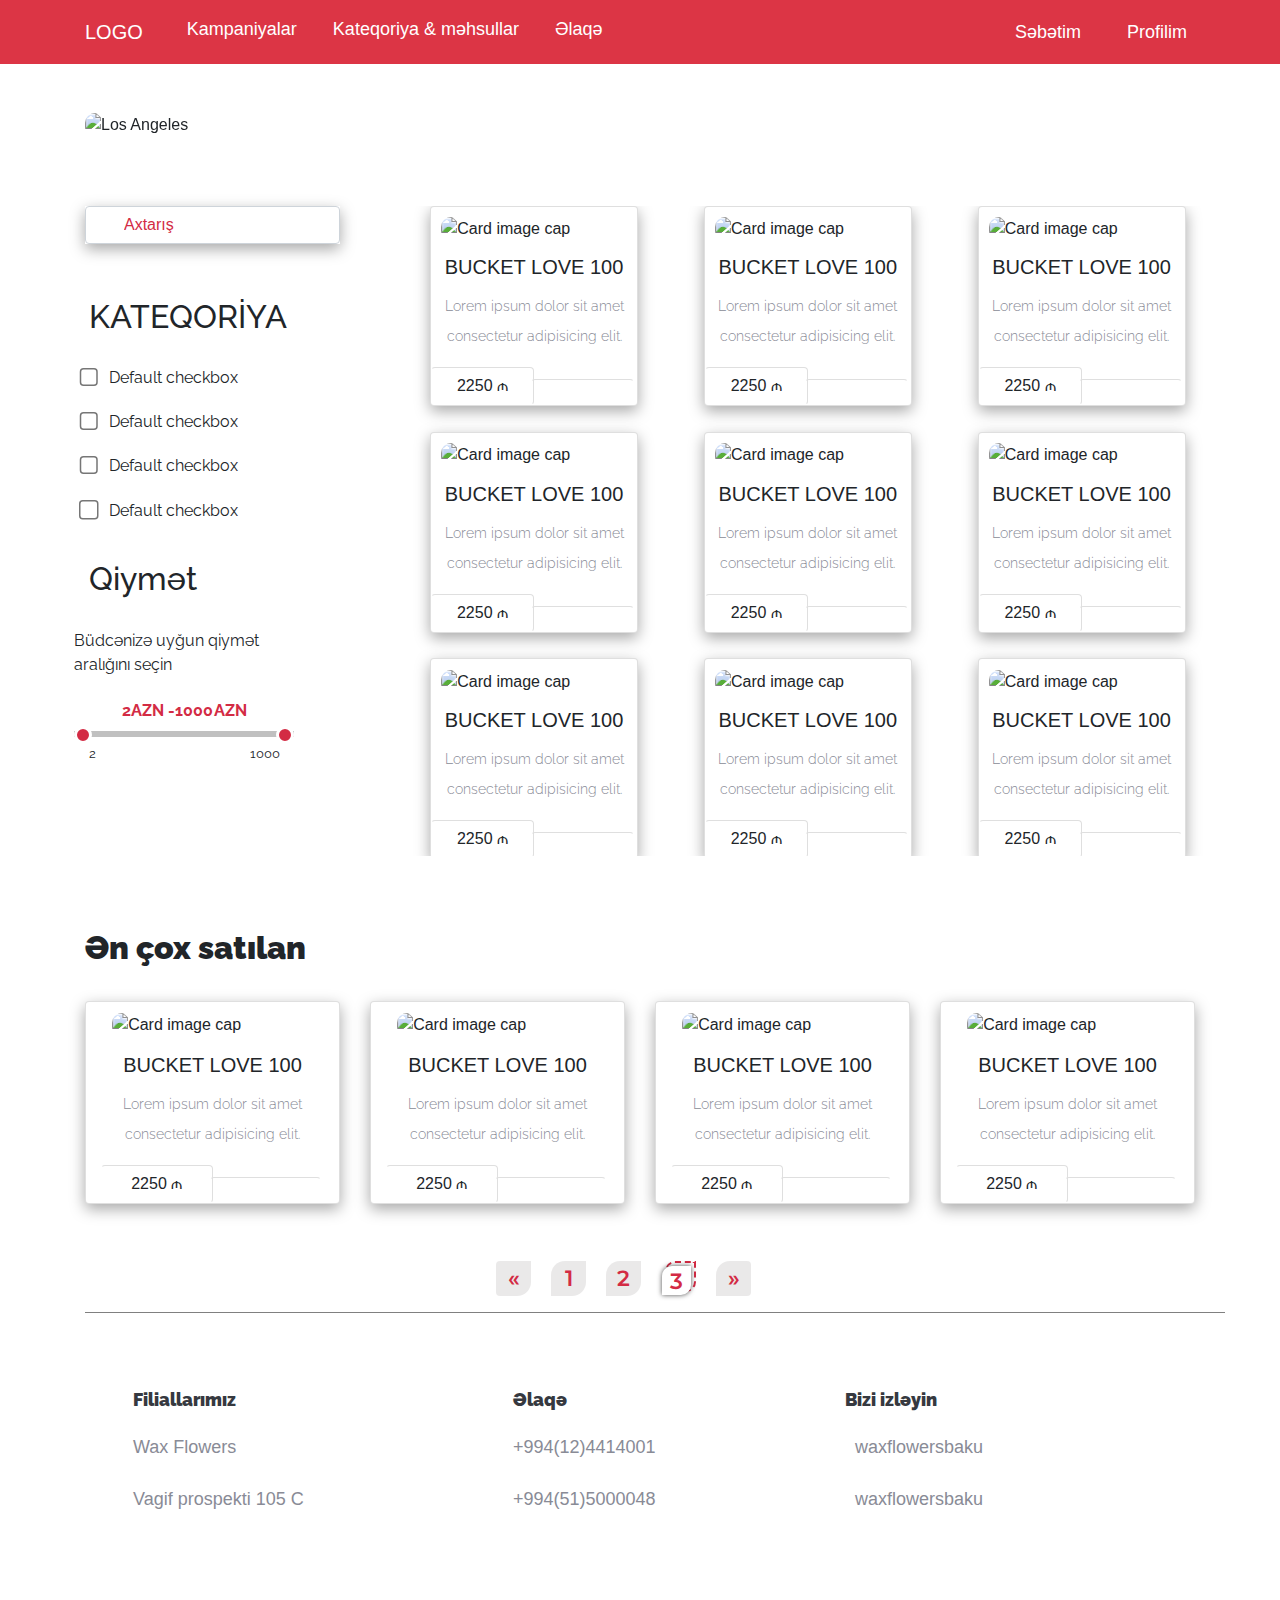
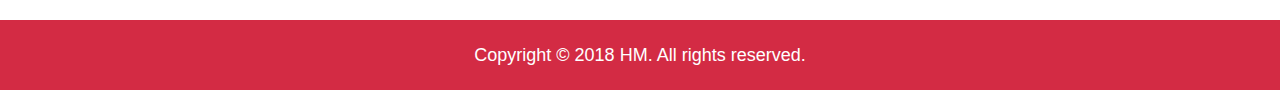
==== commit bd7f8311: "Footer change" ====
--- a/index.html
+++ b/index.html
@@ -513,7 +513,7 @@
           <div class="col-md-12">
             <div class="copyright-text">
               <p>Copyright © 2018
-                <a href="#">Deirvlon Technologies</a>. All rights reserved.
+                <a href="#">HM</a>. All rights reserved.
               </p>
             </div>
           </div>
@@ -524,4 +524,4 @@
   <script src="./js/main.js"></script>
 </body>
 
-</html>+</html>
